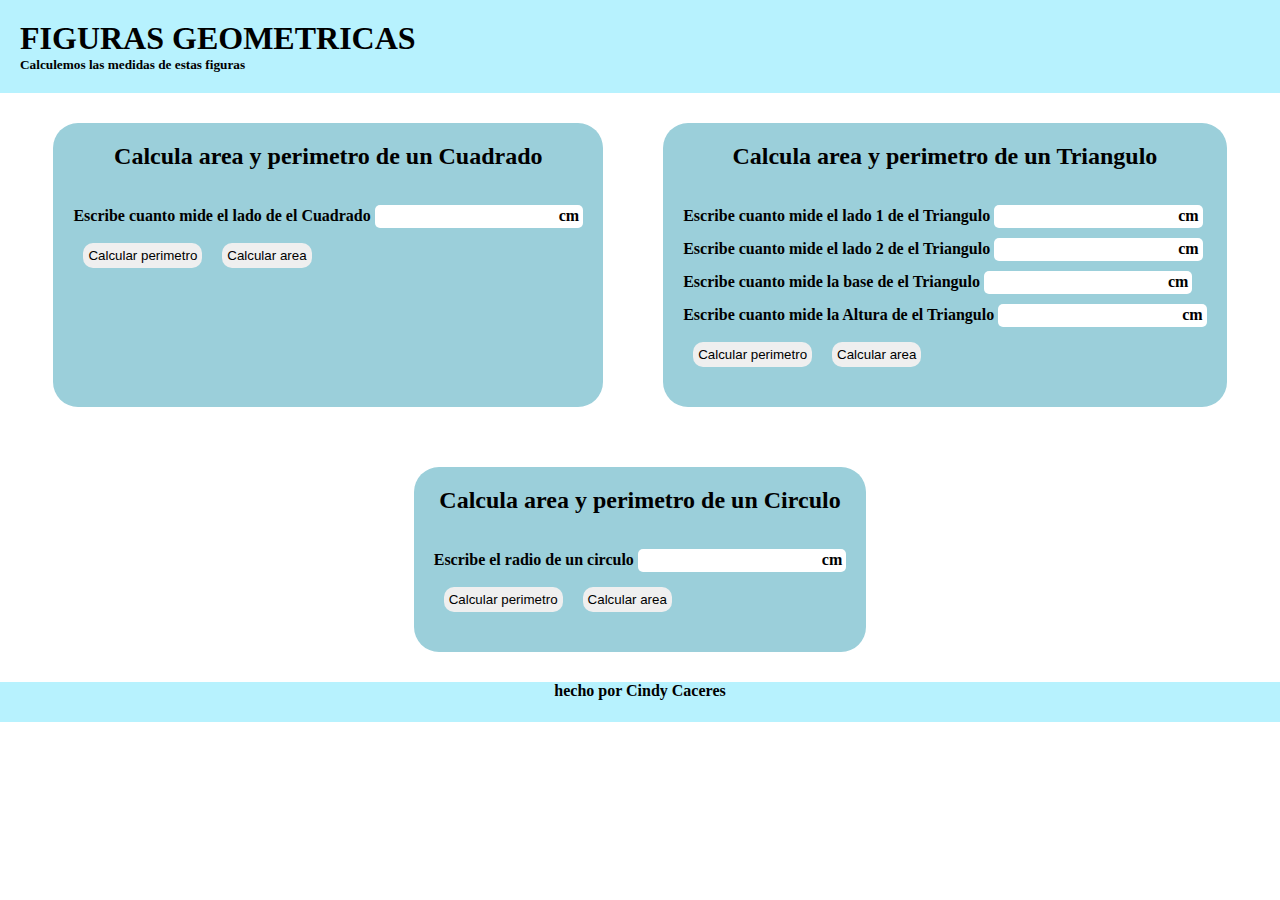
==== index.html @ 981e00cb "feat: add function and design" ====
<!DOCTYPE html>
<html lang="en">
<head>
    <meta charset="UTF-8">
    <meta http-equiv="X-UA-Compatible" content="IE=edge">
    <meta name="viewport" content="width=device-width, initial-scale=1.0">
    <title>Figuras</title>
    <link rel="stylesheet" href="style.css">
    <script src="clase1.js"></script>
</head>
<body>
    <header>
        <h1>FIGURAS GEOMETRICAS</h1>
        <h5>Calculemos las medidas de estas figuras</h5>
    </header>
    <section class="section--figuras">
        <section class="section--figuras__cuadrado">
            <h2>Calcula area y perimetro de un Cuadrado</h2>
            <form id="cuadrado">
                <label>Escribe cuanto mide el lado de el Cuadrado
                    <input id="InputCuadrado" type="number"/>
                    <span>cm</span>
                </label>
                <div>
                    <button type="button" onclick="calculatePerimetroCuadrado()" >Calcular perimetro</button>
                    <button type="button" onclick="calculateAreaCuadrado()" >Calcular area</button>
                </div>
            </form>
        </section>
        <section class="section--figuras__cuadrado">
            <h2>Calcula area y perimetro de un Triangulo</h2>
            <form id="triangulo">
                <label>Escribe cuanto mide el lado 1 de el Triangulo
                    <input id="InputLado1" type="number"/>
                    <span>cm</span>
                </label>
                <label>Escribe cuanto mide el lado 2 de el Triangulo
                    <input id="InputLado2" type="number"/>
                    <span>cm</span>
                </label>
                <label>Escribe cuanto mide la base de el Triangulo
                    <input id="InputBase" type="number"/>
                    <span>cm</span>
                </label>
                <label>Escribe cuanto mide la Altura de el Triangulo
                    <input id="InputAltura" type="number"/>
                    <span>cm</span>
                </label>
                <div>
                    <button type="button" onclick="calculatePerimetroTriangulo()" >Calcular perimetro</button>
                    <button type="button" onclick="calculateAreaTriangulo()" >Calcular area</button>
                </div>
            </form>
        </section>
        <section class="section--figuras__cuadrado">
            <h2>Calcula area y perimetro de un Circulo</h2>
            <form id="circulo">
                <label for="InputRadio">Escribe el radio de un circulo
                    <input id="InputRadio" type="number" aria-describedby="inputGroupPrepend"/>
                    <span>cm</span>
                </label>
                <div>
                    <button type="button" onclick="calculatePerimetroCirculo()" >Calcular perimetro</button>
                    <button type="button" onclick="calculateAreaCirculo()" >Calcular area</button>
                </div>
            </form>
            </p>
        </section>
    </section>
    <footer>
        hecho por Cindy Caceres
    </footer>
</body>
</html>
---- style.css ----
* {
    padding: 0;
    margin: 0;
}

header {
    background-color: #B7F2FE;
    padding: 20px;
}

.section--figuras {
    display: flex;
    flex-wrap: wrap;
    justify-content: center;
}

.section--figuras__cuadrado {
    background-color: #9BCFDA;
    padding: 20px;
    margin: 30px;
    border-radius: 25px;
    margin: center;
    display: flex;
    flex-direction: column;
    align-items: center;
    text-align: center;
}

.section--figuras__cuadrado h2 {
    margin-bottom: 20px;
}

.section--figuras__cuadrado form {
    display: flex;
    flex-direction: column;
    margin: 10px auto;
    justify-content: center;
    text-align: left;
}

.section--figuras__cuadrado form div {
    display: flex;
    flex-direction: row;
    text-align: center;
    align-items: center;
    
}

.section--figuras__cuadrado form label {
    margin: 5px 0;
    font-weight: bold;
    text-align: left;
}

.section--figuras__cuadrado form label span{
    border-top-right-radius: 5px;
    border-bottom-right-radius: 5px;
    background-color: white;
    padding-top: 1.7px;
    margin-left: -5px;
    padding-bottom: 3.8px;
    padding-right: 4px;
}

.section--figuras__cuadrado form input {
    padding: 4px;
    outline: none;
    border: none;
    border-top-left-radius: 5px;
    border-bottom-left-radius: 5px;
} 

.section--figuras__cuadrado form button {
    margin: 10px 10px;
    border-radius: 10px;
    border: none;
    padding: 5px;
}

footer {
    background-color: #B7F2FE;
    width: 100%;
    height: 40px;
    color: black;
    font-weight: bold;
    text-align: center;
    align-items: center;
}
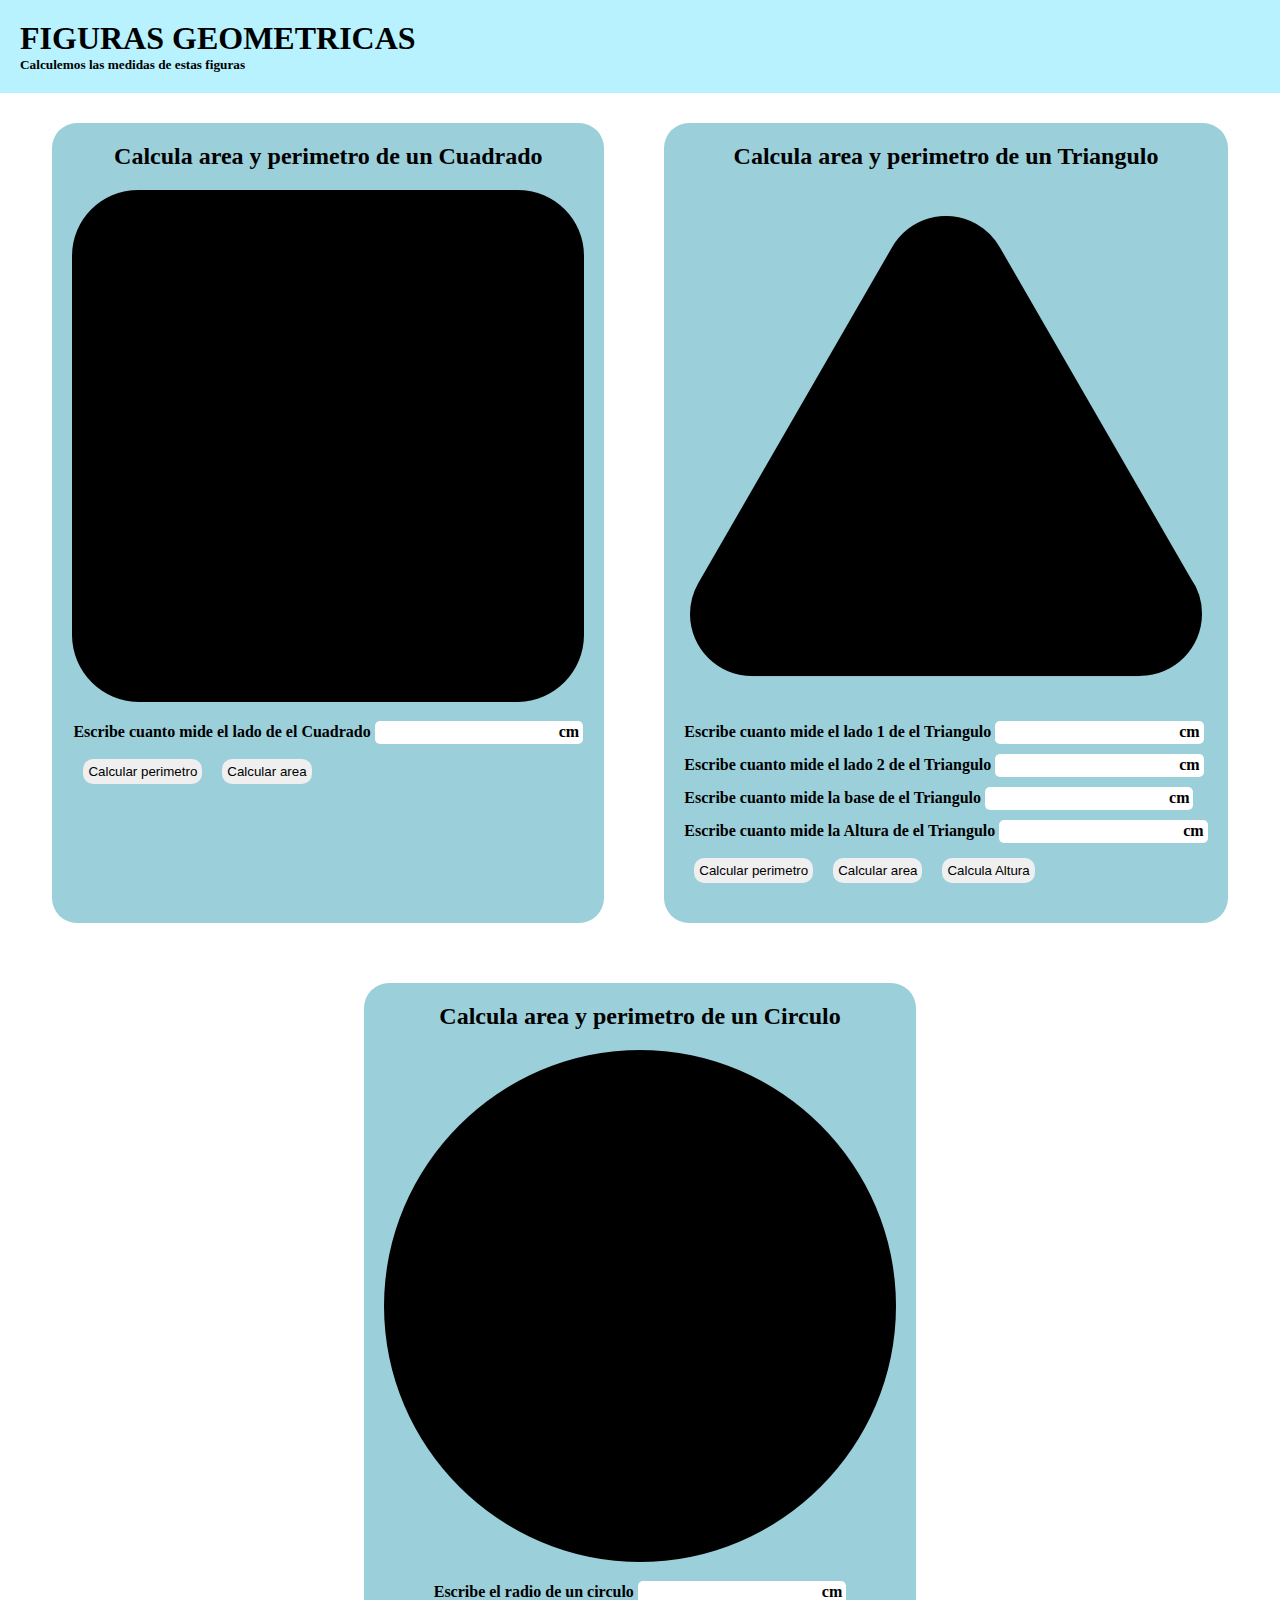
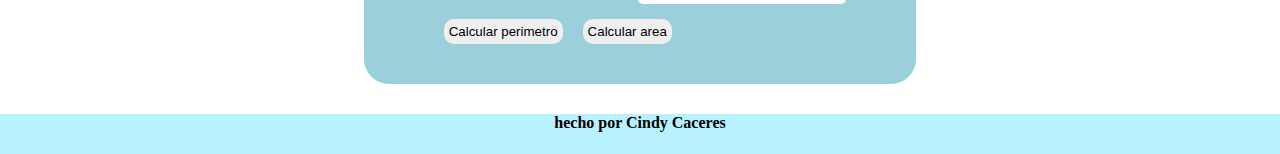
==== commit 81dac8a0: "add functions medidas" ====
--- a/index.html
+++ b/index.html
@@ -15,7 +15,10 @@
     </header>
     <section class="section--figuras">
         <section class="section--figuras__cuadrado">
-            <h2>Calcula area y perimetro de un Cuadrado</h2>
+            <div>
+                <h2>Calcula area y perimetro de un Cuadrado</h2>
+                <img src="./assets/cuadrado.png" alt="cuadrado" />
+            </div>
             <form id="cuadrado">
                 <label>Escribe cuanto mide el lado de el Cuadrado
                     <input id="InputCuadrado" type="number"/>
@@ -28,7 +31,10 @@
             </form>
         </section>
         <section class="section--figuras__cuadrado">
-            <h2>Calcula area y perimetro de un Triangulo</h2>
+            <div>
+                <h2>Calcula area y perimetro de un Triangulo</h2>
+                <img src="./assets/triangulo.png" alt="triangulo" />    
+            </div>
             <form id="triangulo">
                 <label>Escribe cuanto mide el lado 1 de el Triangulo
                     <input id="InputLado1" type="number"/>
@@ -49,11 +55,15 @@
                 <div>
                     <button type="button" onclick="calculatePerimetroTriangulo()" >Calcular perimetro</button>
                     <button type="button" onclick="calculateAreaTriangulo()" >Calcular area</button>
+                    <button type="button" onclick="calculateAlturaTriangulo()">Calcula Altura</button>
                 </div>
             </form>
         </section>
         <section class="section--figuras__cuadrado">
-            <h2>Calcula area y perimetro de un Circulo</h2>
+            <div>
+                <h2>Calcula area y perimetro de un Circulo</h2>
+                <img src="./assets/lavado-en-seco.png" alt="circulo" />
+            </div>
             <form id="circulo">
                 <label for="InputRadio">Escribe el radio de un circulo
                     <input id="InputRadio" type="number" aria-describedby="inputGroupPrepend"/>
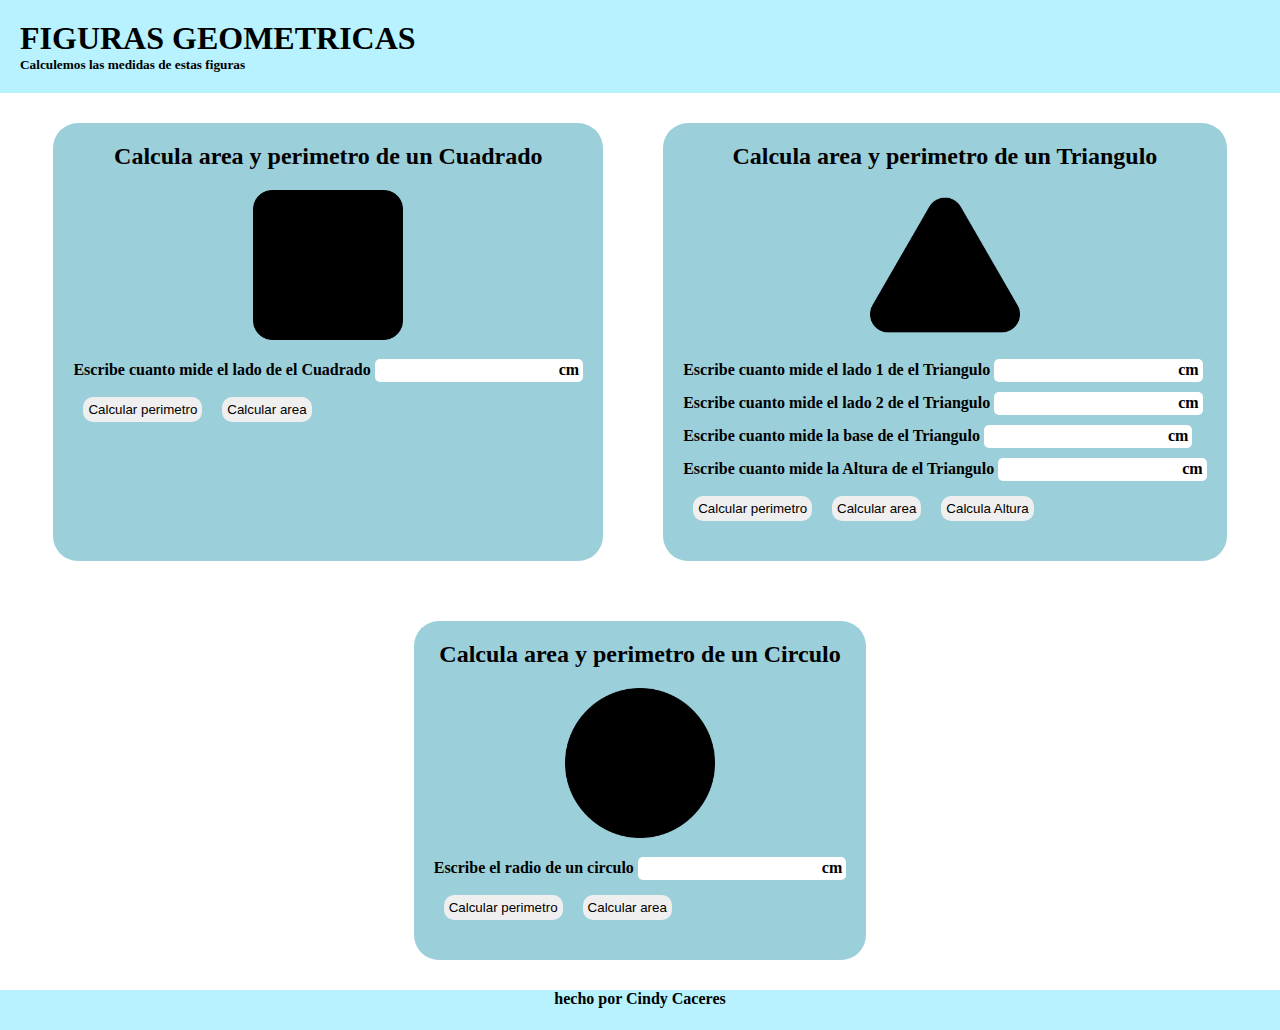
==== commit 384a2d36: "add arquitectura" ====
--- a/index.html
+++ b/index.html
@@ -5,8 +5,8 @@
     <meta http-equiv="X-UA-Compatible" content="IE=edge">
     <meta name="viewport" content="width=device-width, initial-scale=1.0">
     <title>Figuras</title>
-    <link rel="stylesheet" href="style.css">
-    <script src="clase1.js"></script>
+    <link rel="stylesheet" href="./css/style.css">
+    <script src="./js/clase1.js"></script>
 </head>
 <body>
     <header>
--- a/css/style.css
+++ b/css/style.css
@@ -0,0 +1,94 @@
+* {
+    padding: 0;
+    margin: 0;
+}
+
+header {
+    background-color: #B7F2FE;
+    padding: 20px;
+}
+
+.section--figuras {
+    display: flex;
+    flex-wrap: wrap;
+    justify-content: center;
+}
+
+.section--figuras__cuadrado {
+    background-color: #9BCFDA;
+    padding: 20px;
+    margin: 30px;
+    border-radius: 25px;
+    margin: center;
+    display: flex;
+    flex-direction: column;
+    align-items: center;
+    text-align: center;
+}
+
+.section--figuras__cuadrado div h2 {
+    margin-bottom: 20px;
+}
+
+.section--figuras__cuadrado div img {
+    width: 150px;
+    height: 150px;
+}
+
+
+.section--figuras__cuadrado form {
+    display: flex;
+    flex-direction: column;
+    margin: 10px auto;
+    justify-content: center;
+    text-align: left;
+}
+
+.section--figuras__cuadrado form div {
+    display: flex;
+    flex-direction: row;
+    text-align: center;
+    align-items: center;
+    
+}
+
+.section--figuras__cuadrado form label {
+    margin: 5px 0;
+    font-weight: bold;
+    text-align: left;
+}
+
+.section--figuras__cuadrado form label span{
+    border-top-right-radius: 5px;
+    border-bottom-right-radius: 5px;
+    background-color: white;
+    padding-top: 1.7px;
+    margin-left: -5px;
+    padding-bottom: 3.8px;
+    padding-right: 4px;
+}
+
+.section--figuras__cuadrado form input {
+    padding: 4px;
+    outline: none;
+    border: none;
+    border-top-left-radius: 5px;
+    border-bottom-left-radius: 5px;
+} 
+
+.section--figuras__cuadrado form button {
+    margin: 10px 10px;
+    border-radius: 10px;
+    border: none;
+    padding: 5px;
+}
+
+footer {
+    background-color: #B7F2FE;
+    width: 100%;
+    height: 40px;
+    color: black;
+    font-weight: bold;
+    text-align: center;
+    align-items: center;
+}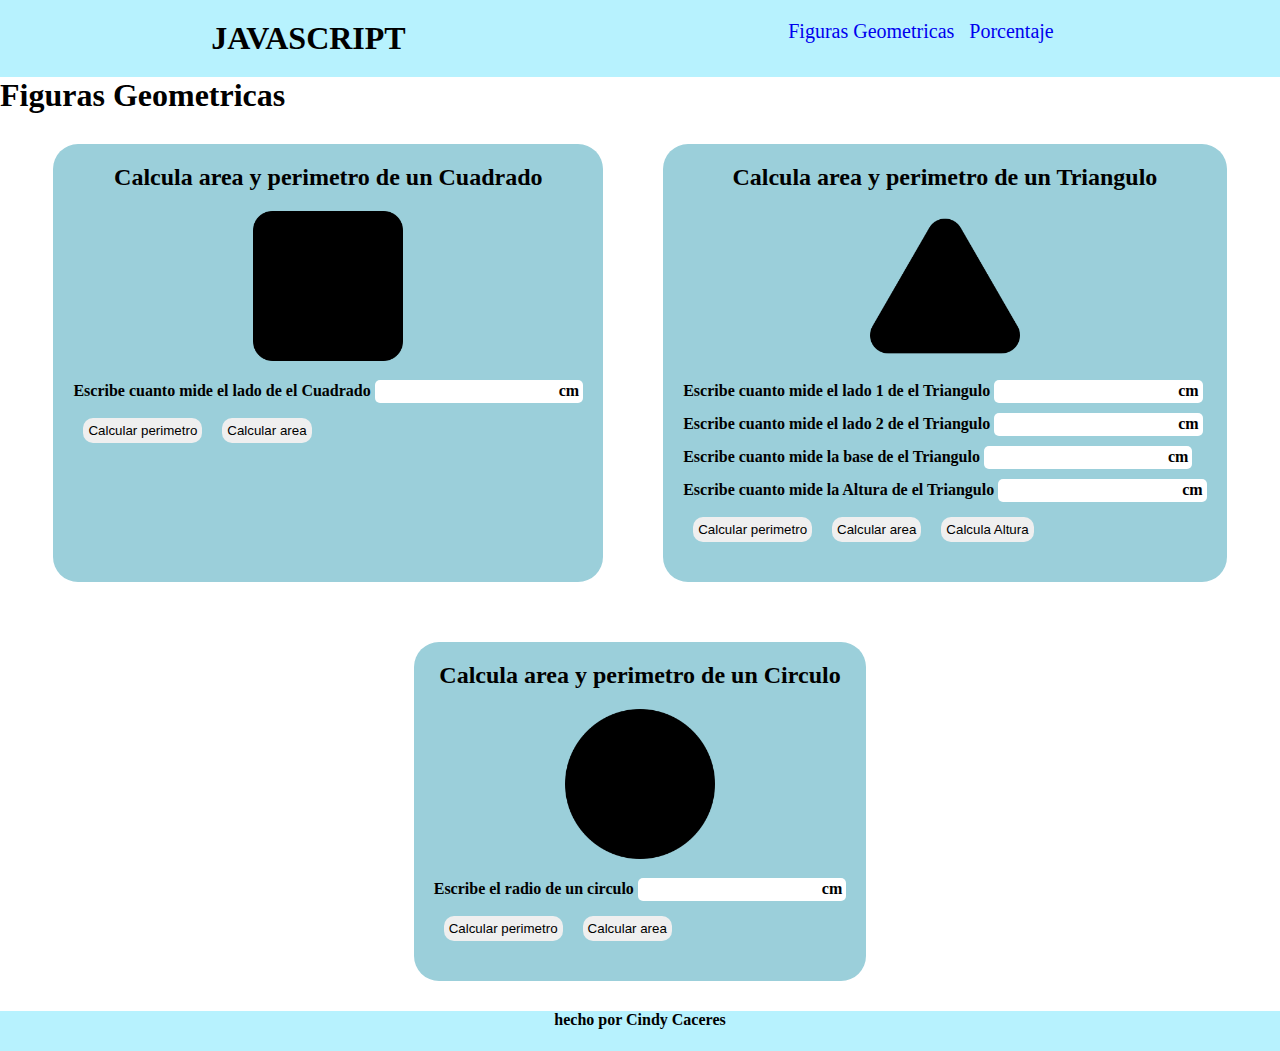
==== commit 6fbc4b03: "add nav menu" ====
--- a/index.html
+++ b/index.html
@@ -10,9 +10,15 @@
 </head>
 <body>
     <header>
-        <h1>FIGURAS GEOMETRICAS</h1>
-        <h5>Calculemos las medidas de estas figuras</h5>
+        <h1>JAVASCRIPT</h1>
+        <nav>
+            <ul>
+                <li><a href="#">Figuras Geometricas</a></li>
+                <li><a href="descuentos.html">Porcentaje</a></li>
+            </ul>
+        </nav>
     </header>
+    <h1>Figuras Geometricas</h1>
     <section class="section--figuras">
         <section class="section--figuras__cuadrado">
             <div>
@@ -66,7 +72,7 @@
             </div>
             <form id="circulo">
                 <label for="InputRadio">Escribe el radio de un circulo
-                    <input id="InputRadio" type="number" aria-describedby="inputGroupPrepend"/>
+                    <input id="InputRadio" type="number"/>
                     <span>cm</span>
                 </label>
                 <div>
--- a/css/style.css
+++ b/css/style.css
@@ -6,6 +6,28 @@
 header {
     background-color: #B7F2FE;
     padding: 20px;
+    display: flex;
+    justify-content: space-around;
+}
+
+header nav ul{
+    display: flex;
+    flex-direction: row;
+    list-style: none;
+}
+
+header nav ul li{
+    margin-right: 15px;
+}
+
+header nav ul li a{
+    text-decoration: none;
+    font-size: 20px;
+}
+
+header nav ul li a:hover{
+    color: darkblue;
+    font-size: 25px;
 }
 
 .section--figuras {
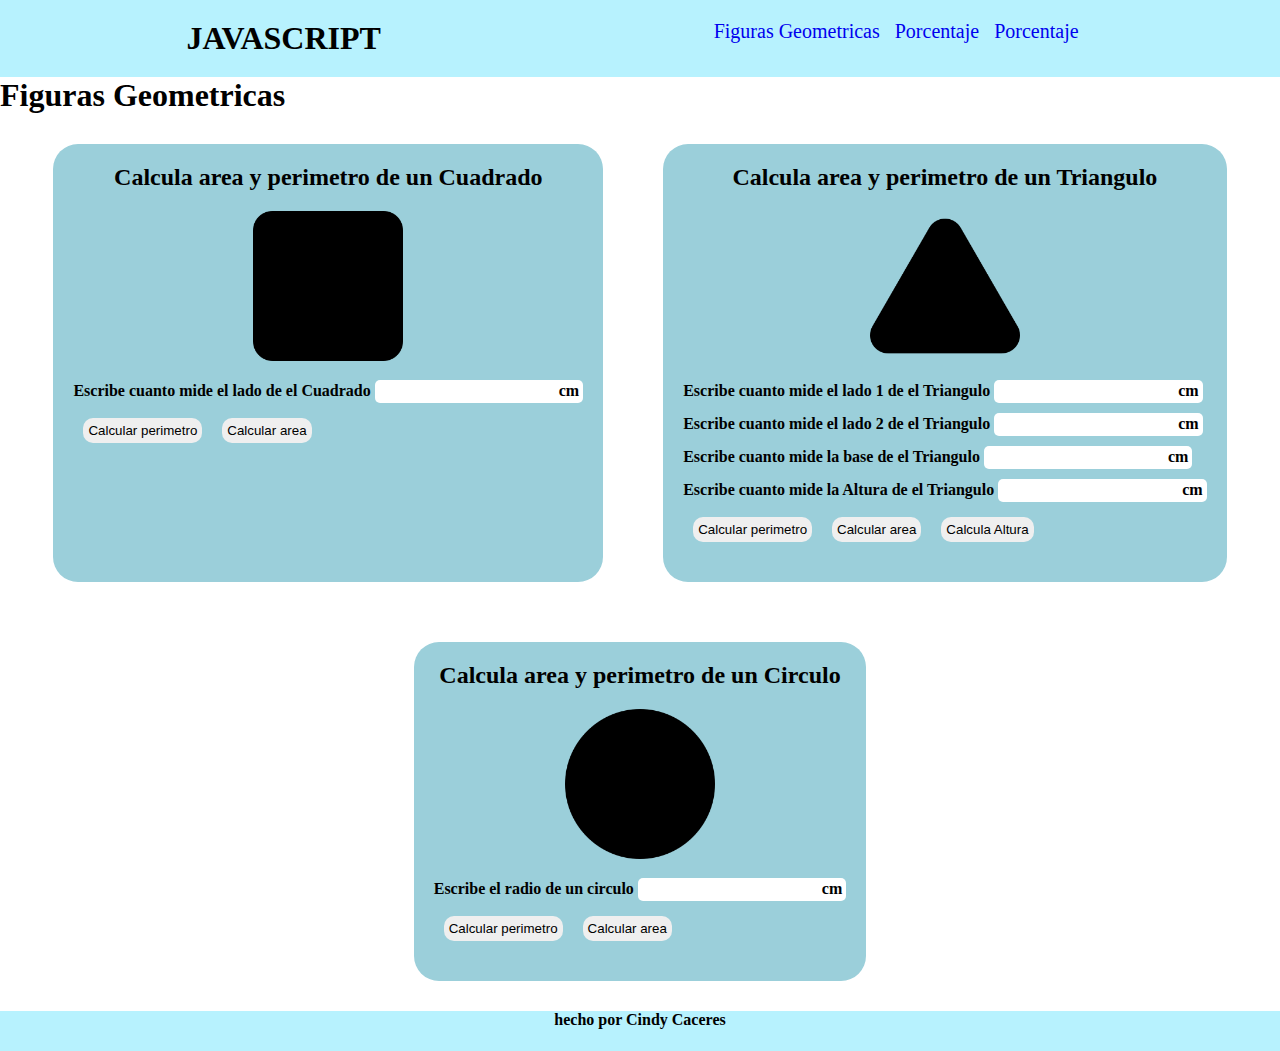
==== commit d7735b41: "add taller 3" ====
--- a/index.html
+++ b/index.html
@@ -15,6 +15,7 @@
             <ul>
                 <li><a href="#">Figuras Geometricas</a></li>
                 <li><a href="descuentos.html">Porcentaje</a></li>
+                <li><a href="promedio.html">Porcentaje</a></li>
             </ul>
         </nav>
     </header>
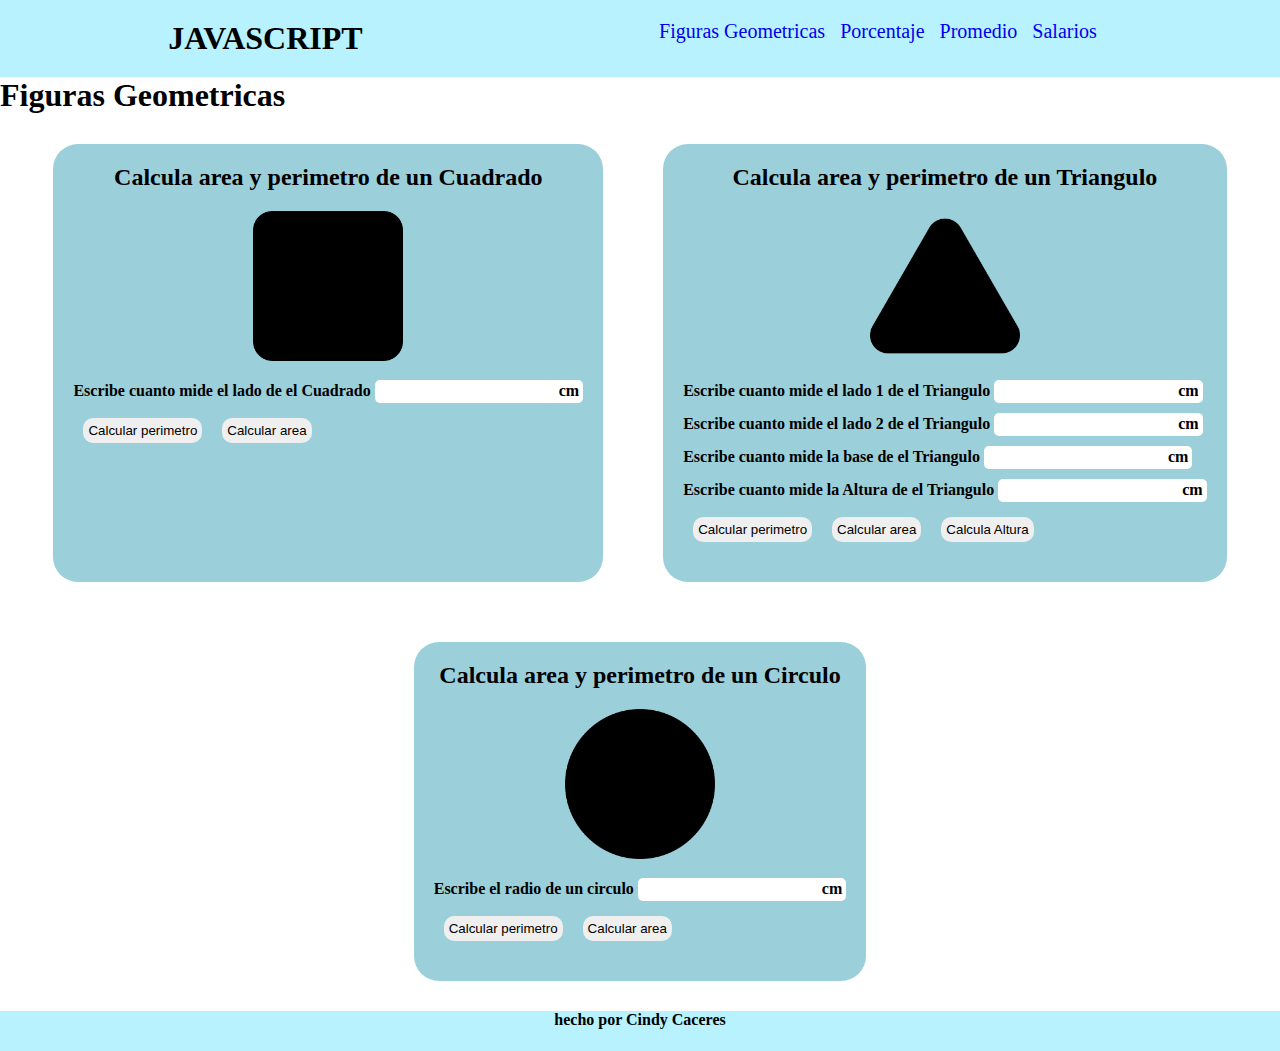
==== commit 21bf59ab: "add menu y salarios" ====
--- a/index.html
+++ b/index.html
@@ -13,9 +13,10 @@
         <h1>JAVASCRIPT</h1>
         <nav>
             <ul>
-                <li><a href="#">Figuras Geometricas</a></li>
+                <li><a href="index.html">Figuras Geometricas</a></li>
                 <li><a href="descuentos.html">Porcentaje</a></li>
-                <li><a href="promedio.html">Porcentaje</a></li>
+                <li><a href="promedio.html">Promedio</a></li>
+                <li><a href="salarios.html">Salarios</a></li>
             </ul>
         </nav>
     </header>
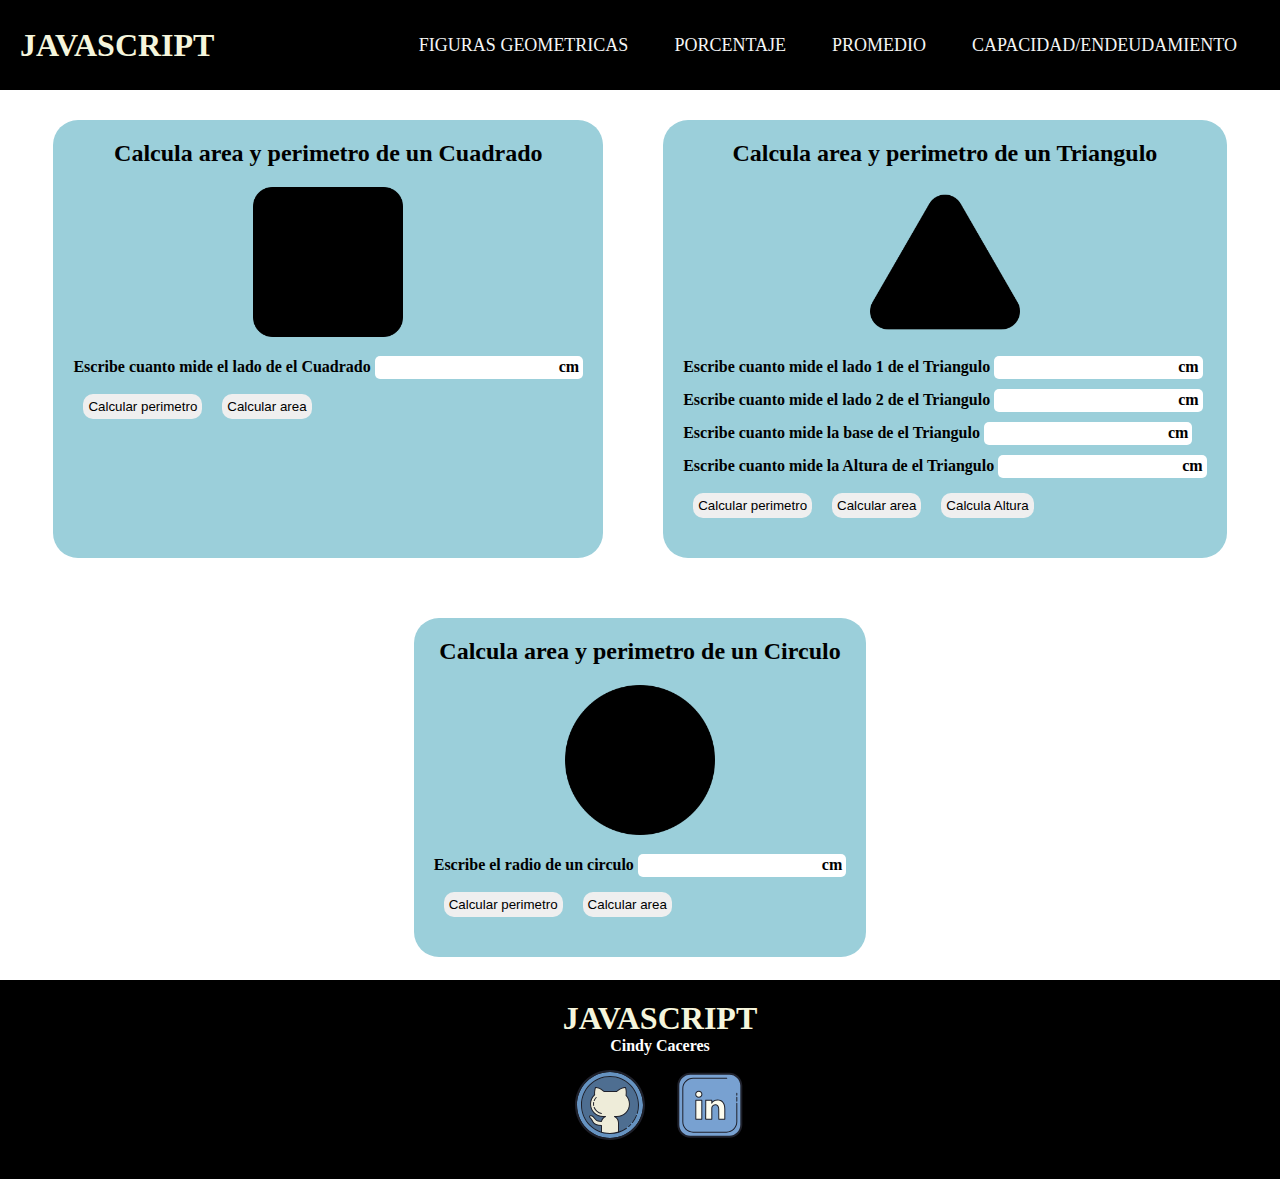
==== commit 206a97f6: "add estilos terminados" ====
--- a/index.html
+++ b/index.html
@@ -4,7 +4,7 @@
     <meta charset="UTF-8">
     <meta http-equiv="X-UA-Compatible" content="IE=edge">
     <meta name="viewport" content="width=device-width, initial-scale=1.0">
-    <title>Figuras</title>
+    <title>Figuras Geometricas</title>
     <link rel="stylesheet" href="./css/style.css">
     <script src="./js/clase1.js"></script>
 </head>
@@ -12,16 +12,27 @@
     <header>
         <h1>JAVASCRIPT</h1>
         <nav>
-            <ul>
-                <li><a href="index.html">Figuras Geometricas</a></li>
-                <li><a href="descuentos.html">Porcentaje</a></li>
-                <li><a href="promedio.html">Promedio</a></li>
-                <li><a href="salarios.html">Salarios</a></li>
-            </ul>
+            <input type="checkbox" name="" id="nav__checkbox" class="nav__checkbox" />
+            <label for="nav__checkbox" class="nav__toggle">
+                <svg class="menu" viewBox="0 0 448 512" width="100" title="bars">
+                <path
+                    d="M16 132h416c8.837 0 16-7.163 16-16V76c0-8.837-7.163-16-16-16H16C7.163 60 0 67.163 0 76v40c0 8.837 7.163 16 16 16zm0 160h416c8.837 0 16-7.163 16-16v-40c0-8.837-7.163-16-16-16H16c-8.837 0-16 7.163-16 16v40c0 8.837 7.163 16 16 16zm0 160h416c8.837 0 16-7.163 16-16v-40c0-8.837-7.163-16-16-16H16c-8.837 0-16 7.163-16 16v40c0 8.837 7.163 16 16 16z" />
+                </svg>
+            </label>
+            <div class="nav__menu" id="menu">
+                <div><a href="index.html">Figuras Geometricas</a></div>
+                <div><a href="descuentos.html">Porcentaje</a></div>
+                <div><a href="promedio.html">Promedio</a></div>
+                <div><a href="endeudamiento.html">Capacidad/Endeudamiento</a></div>
+            </div>
         </nav>
     </header>
-    <h1>Figuras Geometricas</h1>
     <section class="section--figuras">
+        <div>
+            <div clas="menu-hamburguesa-linea"></div>
+            <div clas="menu-hamburguesa-linea"></div>
+            <div clas="menu-hamburguesa-linea"></div>
+        </div>
         <section class="section--figuras__cuadrado">
             <div>
                 <h2>Calcula area y perimetro de un Cuadrado</h2>
@@ -86,7 +97,31 @@
         </section>
     </section>
     <footer>
-        hecho por Cindy Caceres
+        <div class="footer--text">
+            <h1>JAVASCRIPT</h1>
+            <p>Cindy Caceres</p>
+        </div>
+        <div class="footer--container">
+            <a href="https://github.com/ciyucapa">
+                <svg xmlns="http://www.w3.org/2000/svg" x="0px" y="0px"
+                    width="100" height="100"
+                    viewBox="0 0 100 100"
+                    style=" fill:#000000;"
+                >
+                    <circle cx="50" cy="50" r="30" fill="#4e6e91"></circle>
+                    <path fill="#6693c1" d="M50,83c-18.196,0-33-14.804-33-33s14.804-33,33-33s33,14.804,33,33S68.196,83,50,83z M50,22 c-15.439,0-28,12.561-28,28s12.561,28,28,28s28-12.561,28-28S65.439,22,50,22z"></path><path fill="#eeecd9" d="M69.457,49.039c0-3.321-1.305-6.334-3.419-8.573c0.396-2.203,0.351-5.301-0.538-7.966 c-4.475,0-8.114,3.447-8.702,4H43.994c-0.589-0.552-4.019-4-8.494-4c-0.8,2.401-1.087,5.233-0.846,7.295 c-2.518,2.286-4.108,5.575-4.108,9.245c0,6.908,5.599,12.459,12.507,12.459H45.5c-2.003,0.917-3.635,2.756-4,5 c-2,0-4.864-0.182-6.181-2.158c-2.46-3.69-3.59-3.69-4.819-3.69c-1.23,0-1.33,1.23-0.1,2.46s1.23,1.23,2.46,3.69 C33.872,68.828,36.5,70.5,41.5,70.5v6.6c0,0,6.346,1.4,8.5,1.4s8.5-1.4,8.5-1.4l0-9.445c0-2.718-1.681-5.092-4-6.155h2.449 C63.858,61.5,69.457,55.947,69.457,49.039z"></path><path fill="#1f212b" d="M50,85c-19.299,0-35-15.701-35-35s15.701-35,35-35s35,15.701,35,35S69.299,85,50,85z M50,17 c-18.196,0-33,14.804-33,33s14.804,33,33,33s33-14.804,33-33S68.196,17,50,17z"></path><path fill="#1f212b" d="M50,79c-15.99,0-29-13.009-29-29s13.01-29,29-29s29,13.009,29,29c0,2.925-0.435,5.812-1.291,8.582 c-0.082,0.263-0.364,0.411-0.625,0.33c-0.264-0.082-0.412-0.361-0.33-0.625C77.581,55.612,78,52.825,78,50 c0-15.439-12.561-28-28-28S22,34.561,22,50s12.561,28,28,28c5.856,0,11.464-1.788,16.217-5.171c0.225-0.16,0.536-0.107,0.697,0.117 c0.16,0.225,0.107,0.537-0.117,0.697C61.873,77.147,56.065,79,50,79z"></path><path fill="#1f212b" d="M68.631,72.068c-0.14,0-0.279-0.059-0.378-0.173c-0.181-0.209-0.158-0.525,0.051-0.706 c0.739-0.638,1.452-1.324,2.122-2.037c0.188-0.202,0.505-0.21,0.706-0.023c0.201,0.189,0.212,0.505,0.023,0.707 c-0.693,0.739-1.433,1.449-2.197,2.11C68.863,72.028,68.747,72.068,68.631,72.068z"></path><path fill="#1f212b" d="M72.494,68.002c-0.107,0-0.216-0.035-0.308-0.105c-0.218-0.17-0.257-0.484-0.087-0.702 c1.649-2.118,2.982-4.452,3.963-6.938c0.101-0.258,0.392-0.382,0.648-0.282c0.257,0.102,0.383,0.392,0.281,0.648 c-1.015,2.575-2.396,4.993-4.104,7.186C72.79,67.936,72.643,68.002,72.494,68.002z"></path><path fill="#1f212b" d="M58.5,77.6c-0.276,0-0.5-0.224-0.5-0.5v-9.445c0-2.431-1.456-4.668-3.708-5.701 c-0.214-0.098-0.331-0.332-0.28-0.561C54.062,61.164,54.265,61,54.5,61h2.449c6.621,0,12.008-5.366,12.008-11.961 c0-3.064-1.166-5.987-3.282-8.229c-0.109-0.115-0.157-0.275-0.129-0.432c0.333-1.854,0.39-4.725-0.409-7.37 c-3.682,0.162-6.795,2.725-7.987,3.848C57.057,36.943,56.925,37,56.798,37H43.993c-0.127,0-0.249-0.048-0.342-0.135l-0.092-0.087 c-3.078-2.927-5.829-3.686-7.697-3.77c-0.662,2.162-0.941,4.762-0.712,6.729c0.019,0.16-0.042,0.319-0.161,0.428 c-2.506,2.275-3.943,5.51-3.943,8.875C31.046,55.635,36.433,61,43.053,61H45.5c0.235,0,0.438,0.164,0.488,0.394 c0.051,0.229-0.066,0.463-0.28,0.561c-1.974,0.904-3.397,2.676-3.715,4.625C41.954,66.822,41.745,67,41.5,67 c-2.333,0-5.191-0.271-6.598-2.38c-2.311-3.467-3.28-3.467-4.403-3.467c-0.14,0-0.385,0.023-0.448,0.178 c-0.086,0.206,0.031,0.756,0.702,1.428c1.287,1.287,1.311,1.335,2.554,3.82C34.409,68.785,37.319,70,41.5,70 c0.276,0,0.5,0.224,0.5,0.5v6.6c0,0.276-0.224,0.5-0.5,0.5S41,77.376,41,77.1v-6.105c-5.797-0.131-7.866-2.525-8.588-3.969 c-1.194-2.387-1.194-2.387-2.366-3.56c-0.869-0.869-1.213-1.81-0.919-2.518c0.209-0.505,0.709-0.795,1.372-0.795 c1.588,0,2.81,0.272,5.235,3.912c1.069,1.604,3.359,1.9,5.356,1.932c0.362-1.545,1.309-2.965,2.63-3.997h-0.668 c-7.172,0-13.007-5.813-13.007-12.959c0-3.562,1.485-6.988,4.084-9.442c-0.209-2.203,0.128-4.956,0.896-7.257 C35.094,32.138,35.285,32,35.5,32c2.036,0,5.192,0.696,8.692,4h12.409c1.427-1.311,4.847-4,8.898-4 c0.215,0,0.406,0.138,0.475,0.342c0.935,2.802,0.928,5.901,0.598,7.965c2.185,2.404,3.385,5.495,3.385,8.732 C69.957,56.186,64.122,62,56.949,62h-0.693C57.963,63.368,59,65.442,59,67.655V77.1C59,77.376,58.776,77.6,58.5,77.6z"></path><path fill="#1f212b" d="M34.238,45.97c-0.063,0-0.127-0.012-0.188-0.037c-0.256-0.104-0.379-0.396-0.274-0.651 c0.476-1.167,1.167-2.226,2.057-3.148c0.192-0.198,0.509-0.204,0.707-0.013c0.199,0.192,0.205,0.508,0.014,0.707 c-0.802,0.831-1.425,1.783-1.852,2.831C34.622,45.853,34.436,45.97,34.238,45.97z"></path><path fill="#1f212b" d="M33.66,51.021c-0.241,0-0.454-0.176-0.493-0.422c-0.08-0.51-0.121-1.034-0.121-1.558 c0-0.533,0.042-1.067,0.124-1.59c0.044-0.273,0.305-0.459,0.572-0.416c0.272,0.043,0.459,0.299,0.416,0.572 c-0.074,0.471-0.112,0.953-0.112,1.434c0,0.472,0.037,0.943,0.109,1.402c0.043,0.273-0.144,0.529-0.416,0.572 C33.713,51.019,33.687,51.021,33.66,51.021z"></path><path fill="#1f212b" d="M41.457,58.914c-0.028,0-0.057-0.002-0.085-0.007c-3.442-0.585-6.372-2.975-7.646-6.238 c-0.101-0.257,0.026-0.547,0.284-0.647c0.256-0.101,0.547,0.027,0.647,0.284c1.146,2.938,3.783,5.089,6.882,5.615 c0.271,0.046,0.455,0.305,0.409,0.577C41.907,58.741,41.696,58.914,41.457,58.914z"></path>
+                </svg>
+            </a>
+            <a href="https://www.linkedin.com/in/cindy-y-c%C3%A1ceres-p-2b38741a2/">
+                <svg xmlns="http://www.w3.org/2000/svg" x="0px" y="0px"
+                    width="100" height="100"
+                    viewBox="0 0 100 100"
+                    style=" fill:#000000;"
+                >
+                    <path fill="#78a1d1" d="M69.307,81.654h-39c-6.6,0-12-5.4-12-12v-39c0-6.6,5.4-12,12-12h39c6.6,0,12,5.4,12,12v39C81.307,76.254,75.907,81.654,69.307,81.654z"></path><path fill="#1f212b" d="M69.307,82.654h-39c-7.168,0-13-5.832-13-13v-39c0-7.168,5.832-13,13-13h39c7.168,0,13,5.832,13,13v39C82.307,76.822,76.476,82.654,69.307,82.654z M30.307,19.654c-6.065,0-11,4.935-11,11v39c0,6.065,4.935,11,11,11h39c6.065,0,11-4.935,11-11v-39c0-6.065-4.935-11-11-11H30.307z"></path><path fill="#78a1d1" d="M76.807,48.154v18.663c0,5.685-4.652,10.337-10.337,10.337H33.144c-5.685,0-10.337-4.652-10.337-10.337V33.491c0-5.685,4.652-10.337,10.337-10.337h33.663"></path><path fill="#1f212b" d="M66.47,77.654H33.144c-5.976,0-10.837-4.861-10.837-10.837V33.49c0-5.976,4.861-10.837,10.837-10.837h33.663c0.276,0,0.5,0.224,0.5,0.5s-0.224,0.5-0.5,0.5H33.144c-5.424,0-9.837,4.413-9.837,9.837v33.326c0,5.424,4.413,9.837,9.837,9.837H66.47c5.424,0,9.837-4.413,9.837-9.837V48.154c0-0.276,0.224-0.5,0.5-0.5s0.5,0.224,0.5,0.5v18.663C77.307,72.792,72.446,77.654,66.47,77.654z"></path><path fill="#1f212b" d="M76.807 46.654c-.276 0-.5-.224-.5-.5v-4c0-.276.224-.5.5-.5s.5.224.5.5v4C77.307 46.43 77.083 46.654 76.807 46.654zM76.807 40.654c-.276 0-.5-.224-.5-.5v-2c0-.276.224-.5.5-.5s.5.224.5.5v2C77.307 40.43 77.083 40.654 76.807 40.654z"></path><path fill="#fdfcee" d="M64.807,53.974v10.179h-6l-0.083-10.092c0-2.556-1.163-4.372-3.456-4.372c-1.751,0-2.788,1.172-3.248,2.309c-0.165,0.404-0.213,0.973-0.213,1.542v10.613H45.73c0,0,0.082-17.219,0-19h6.077v2.933c-0.014,0.022-0.027,0.045-0.041,0.067h0.041v-0.067c0.845-1.41,2.387-3.053,5.752-3.053C61.727,45.026,64.807,47.624,64.807,53.974z M38.825,36.195c-1.877,0-3.101,1.287-3.101,2.979c0,1.654,1.188,2.979,3.03,2.979h0.036c1.913,0,3.101-1.325,3.101-2.979C41.849,37.483,40.696,36.195,38.825,36.195z M35.807,64.154h6v-19h-6V64.154z"></path><path fill="#1f212b" d="M64.807,64.654h-6c-0.274,0-0.498-0.221-0.5-0.496l-0.083-10.092c0-1.168-0.288-3.876-2.956-3.876c-1.784,0-2.541,1.396-2.784,1.997c-0.117,0.287-0.176,0.743-0.176,1.354v10.613c0,0.276-0.224,0.5-0.5,0.5H45.73c-0.133,0-0.261-0.053-0.354-0.147s-0.146-0.222-0.146-0.355c0.001-0.172,0.081-17.226,0-18.975c-0.006-0.136,0.043-0.27,0.138-0.368c0.095-0.099,0.225-0.155,0.362-0.155h6.077c0.276,0,0.5,0.224,0.5,0.5v1.43c1.288-1.381,3.071-2.038,5.271-2.05c2.188,0,3.968,0.668,5.288,1.986c1.62,1.617,2.441,4.125,2.441,7.456v10.179C65.307,64.43,65.083,64.654,64.807,64.654z M59.303,63.654h5.004v-9.679c0-3.055-0.723-5.325-2.148-6.748c-1.125-1.124-2.667-1.693-4.582-1.693c-0.006,0-0.011,0-0.017,0c-3.215,0-4.561,1.557-5.292,2.756c-0.075,0.199-0.253,0.364-0.461,0.364c-0.181,0-0.368-0.098-0.457-0.255c-0.077-0.137-0.1-0.3-0.043-0.441v-2.304h-5.064c0.053,3.027,0.001,15.303-0.011,18h5.075V53.54c0-0.753,0.082-1.319,0.25-1.731c0.663-1.64,2.051-2.62,3.71-2.62c2.44,0,3.956,1.867,3.956,4.873L59.303,63.654z M41.807,64.654h-6c-0.276,0-0.5-0.224-0.5-0.5v-19c0-0.276,0.224-0.5,0.5-0.5h6c0.276,0,0.5,0.224,0.5,0.5v19C42.307,64.43,42.083,64.654,41.807,64.654z M36.307,63.654h5v-18h-5V63.654z M38.789,42.654c-2.081,0-3.565-1.463-3.565-3.479s1.515-3.479,3.602-3.479c2.048,0,3.515,1.426,3.565,3.467C42.391,41.191,40.876,42.654,38.789,42.654z M38.825,36.695c-1.532,0-2.602,1.02-2.602,2.479c0,1.459,1.041,2.479,2.53,2.479c1.567,0,2.637-1.02,2.637-2.479C41.353,37.673,40.346,36.695,38.825,36.695z"></path>
+                </svg>
+            </a>
+        </div>
     </footer>
 </body>
 </html>--- a/css/style.css
+++ b/css/style.css
@@ -3,31 +3,77 @@
     margin: 0;
 }
 
+:root {
+    --primary: #121f3d;
+    --white: #fff;
+    --gray: #2a324b;
+  }
+
 header {
-    background-color: #B7F2FE;
+    background-color: black;
     padding: 20px;
     display: flex;
     justify-content: space-around;
-}
-
-header nav ul{
+    color: beige;
+    height: 50px;
+    width: 100%;
+    align-items: center;
+}
+
+header h1 {
+    width: 20%;
+}
+
+header nav {
+    width: 80%;
+    display: flex;
+    flex-direction: row-reverse;
+    justify-content: right;
+    align-items: center;
+    margin-right: 40px;
+}
+
+header nav .nav__menu {
     display: flex;
     flex-direction: row;
-    list-style: none;
-}
-
-header nav ul li{
-    margin-right: 15px;
-}
-
-header nav ul li a{
+}
+
+header nav .nav__menu div {
+    margin: 0 10px;
+}
+
+header nav .nav__menu div a{
     text-decoration: none;
-    font-size: 20px;
-}
-
-header nav ul li a:hover{
-    color: darkblue;
-    font-size: 25px;
+    font-size: 18px;
+    color: whitesmoke;
+    padding: 7px 13px;
+    border-radius: 3px;
+    text-transform: uppercase;
+}
+
+header nav .nav__menu div a:active, a:hover {
+    color:white;
+    background-color: dimgrey;
+    transition: .5s;
+}
+
+.nav__toggle svg {
+    width: 2rem;
+    fill: var(--white);
+    float: right;
+    cursor: pointer;
+    display: none;
+}
+
+#nav__checkbox {
+    display: none;
+}
+
+body {
+    position: relative;
+    padding-bottom: 12em;
+    min-height: 100vh;
+    overflow-x: hidden;
 }
 
 .section--figuras {
@@ -106,11 +152,96 @@
 }
 
 footer {
-    background-color: #B7F2FE;
-    width: 100%;
-    height: 40px;
-    color: black;
+    background-color: black;
+    color: white;
     font-weight: bold;
     text-align: center;
     align-items: center;
+    padding: 20px;
+    display: flex;
+    flex-direction: column;
+    position: absolute;
+    bottom: 0;
+    width: 100%;
+}
+
+.footer--text  h1{
+    color: beige;
+}
+
+.footer--container {
+    display: flex;
+    flex-direction: row;
+}
+
+.footer--container__logos {
+    width: 50px;
+    height: 50px;
+    background-color: aliceblue;
+}
+
+
+@media (max-width: 1137px) {
+    header nav .nav__menu div {
+        margin: 0 ;
+    }
+
+    header nav .nav__menu div a {
+        font-size: 14px;
+    }
+
+}
+
+@media (max-width: 858px) {
+
+    header h1 {
+        margin-left: 20px;
+    }
+
+    header nav label {
+        margin-right: 10px;
+    }
+
+    header nav .nav__menu div a {
+        font-size: 14px;
+    }
+
+    .nav__toggle svg {
+        display: block;
+    }
+
+    header nav .nav__menu {
+        flex-direction: column;
+        position: fixed;
+        width: 100%;
+        height: 100vh;
+        top: 80px;
+        left: -1000px;
+        text-align: center;
+        transition: all .5s;
+        background-color: black;
+
+    }
+
+    header nav .nav__menu div {
+        margin: 20px 0;
+        text-align: left;
+    }
+
+    header nav .nav__menu div a {
+        font-size: 20px;
+    }
+
+    header nav .nav__menu div:hover {
+        background-color: #9BCFDA;
+        color: red;
+    }
+
+    #nav__checkbox:checked ~ #menu  {
+        left: 0;
+    }
+
+    header nav {
+        margin-right: 0px;
+    }
 }